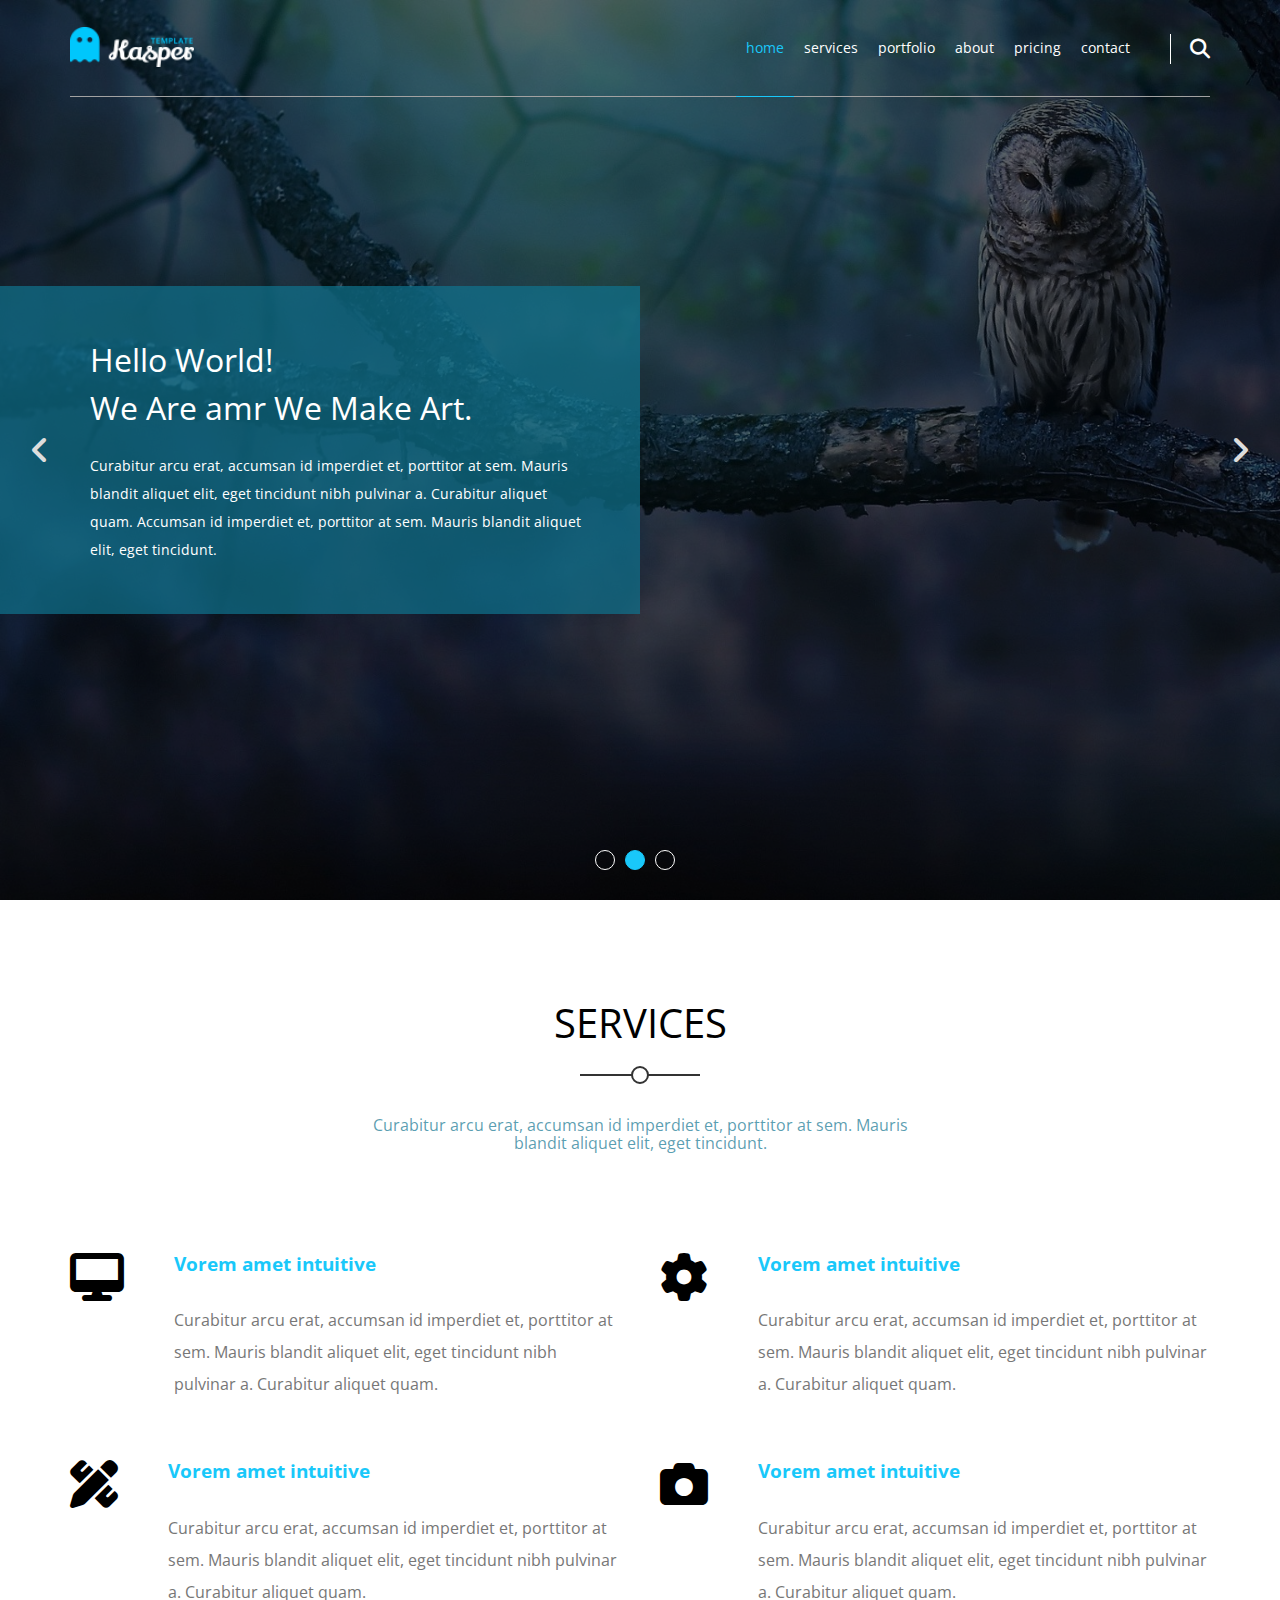
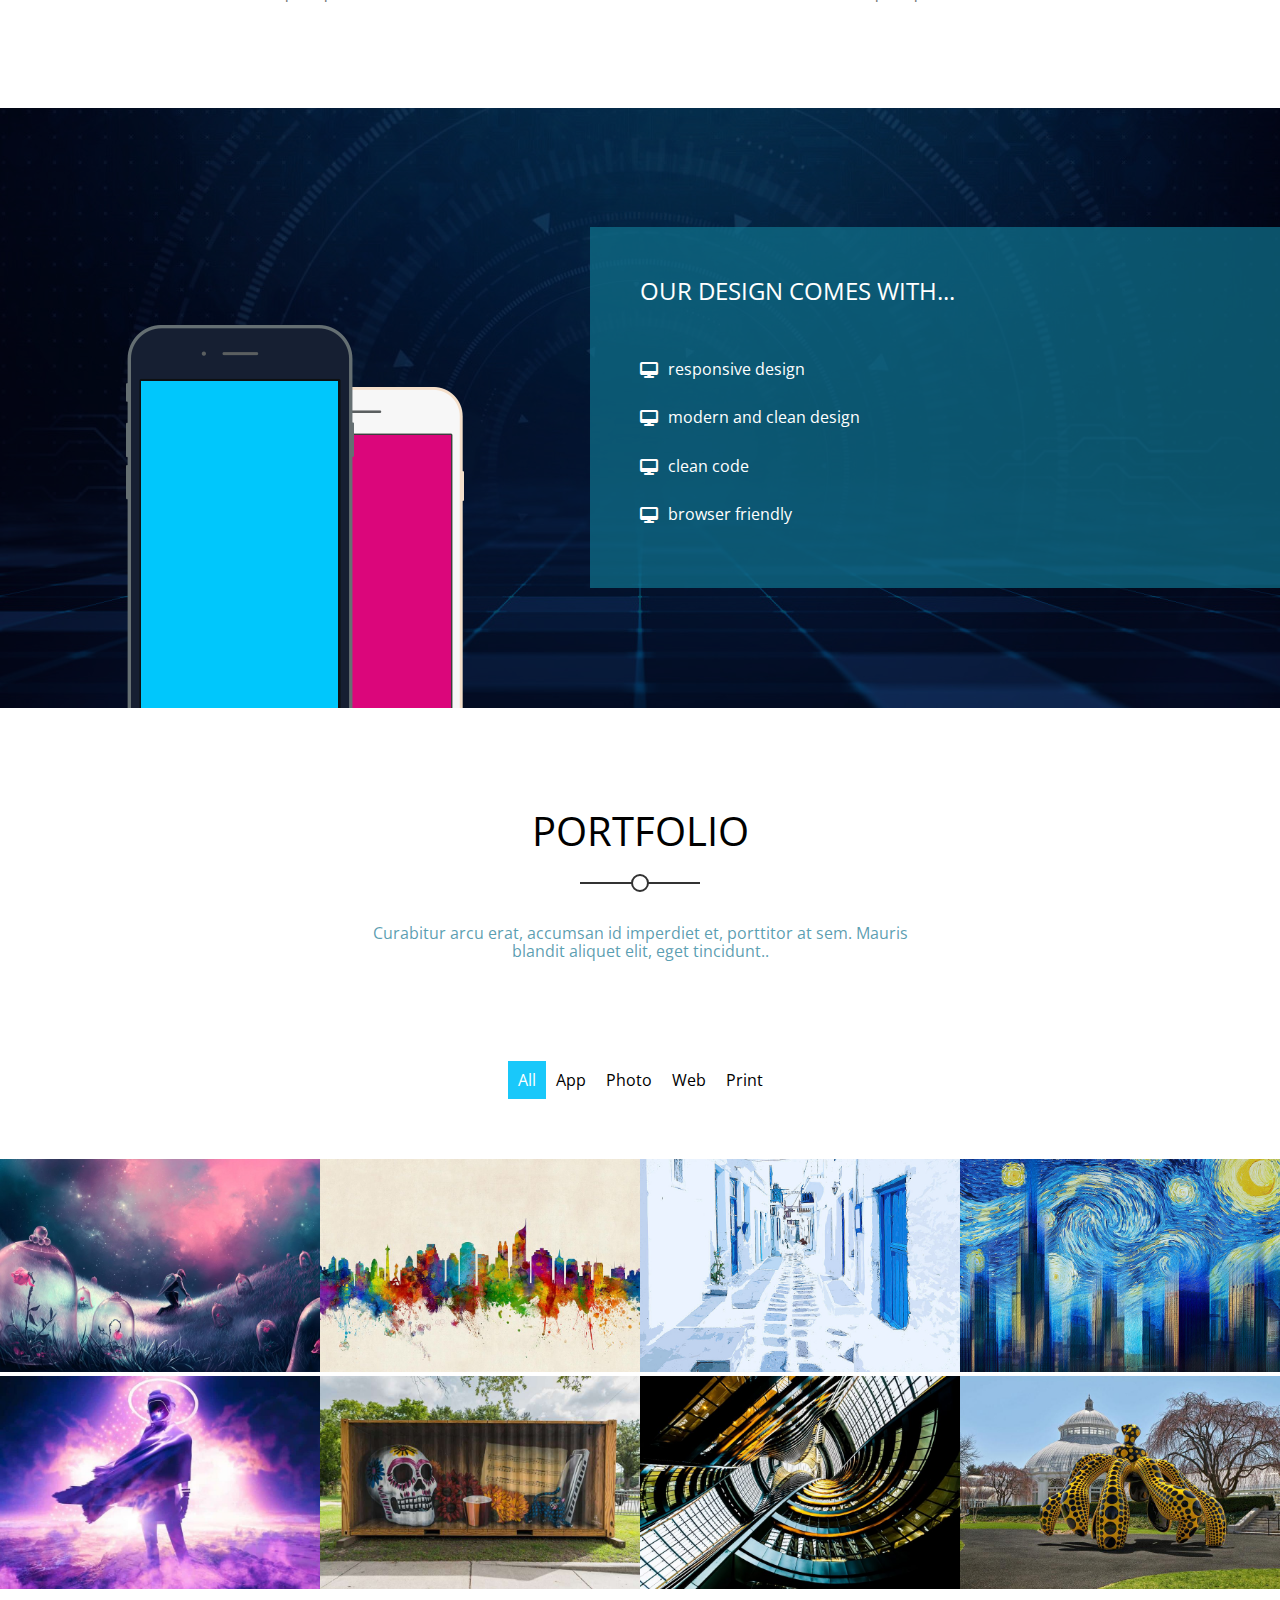
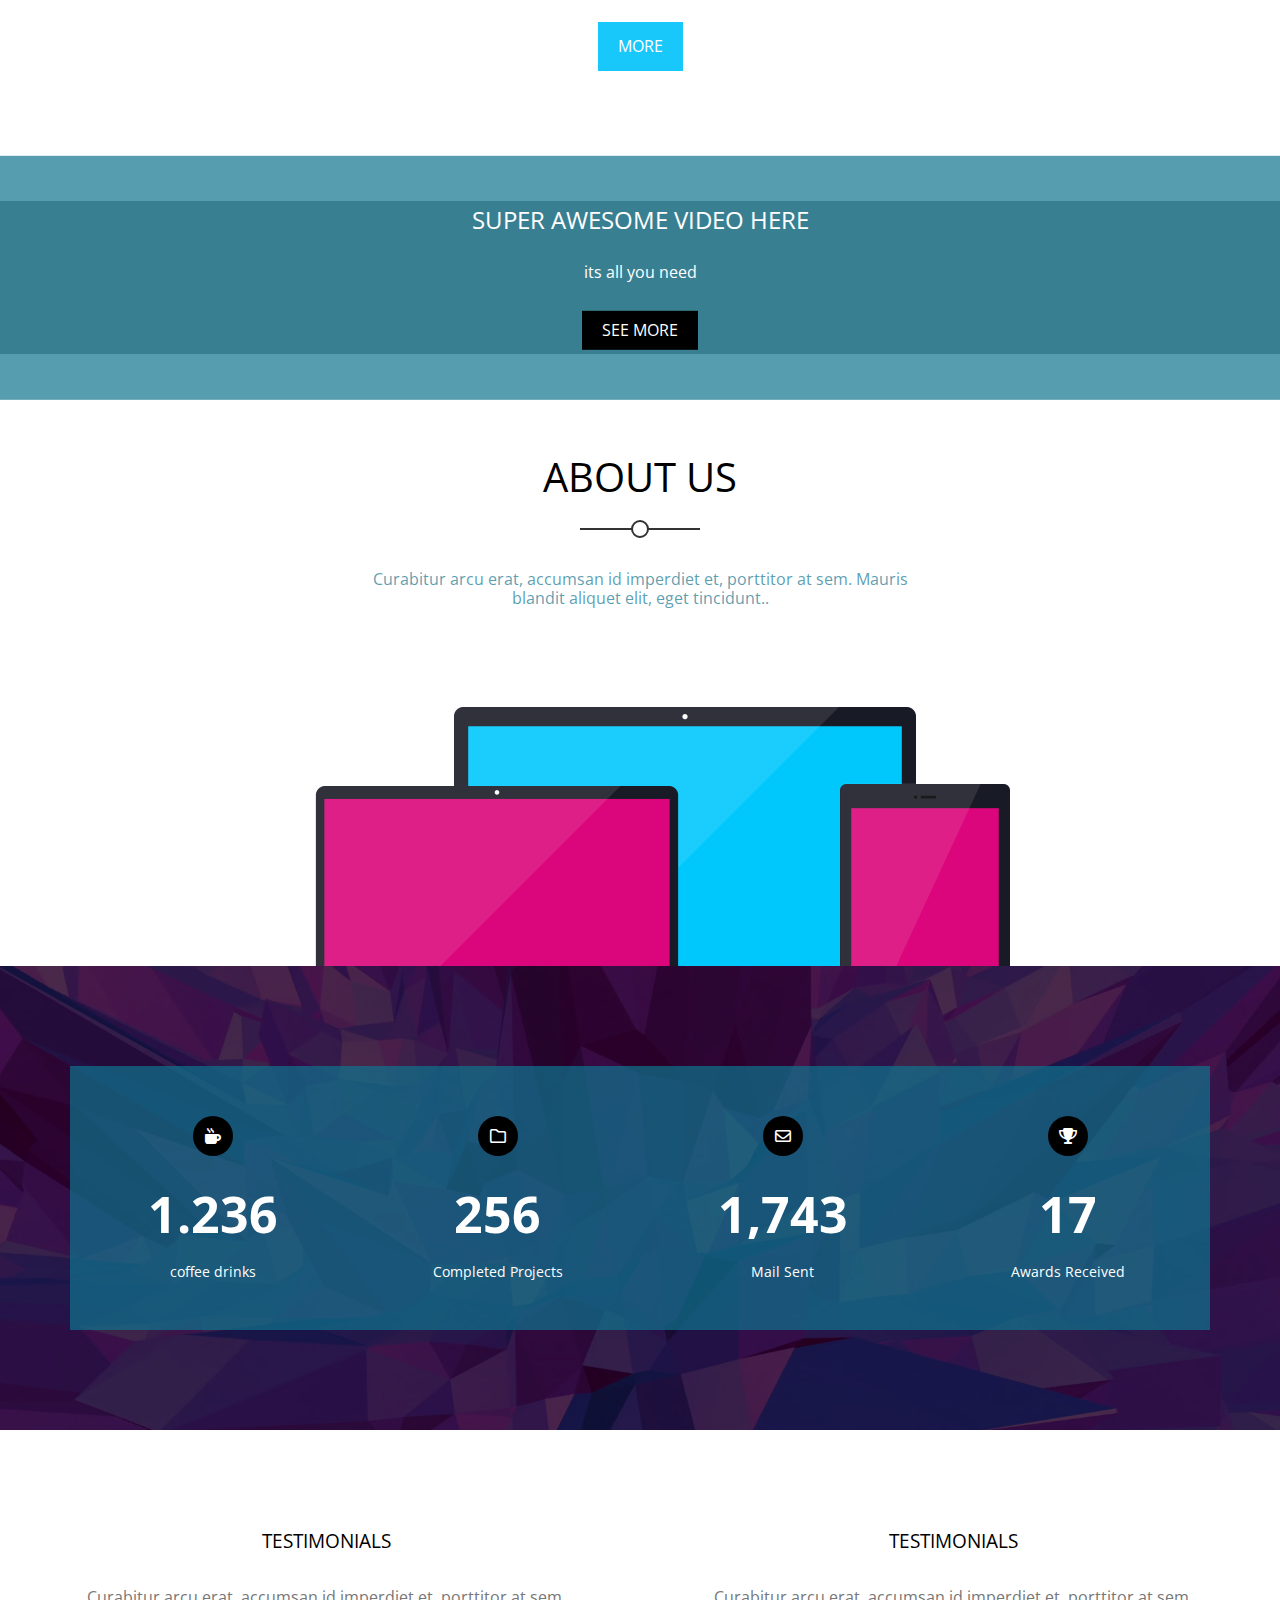
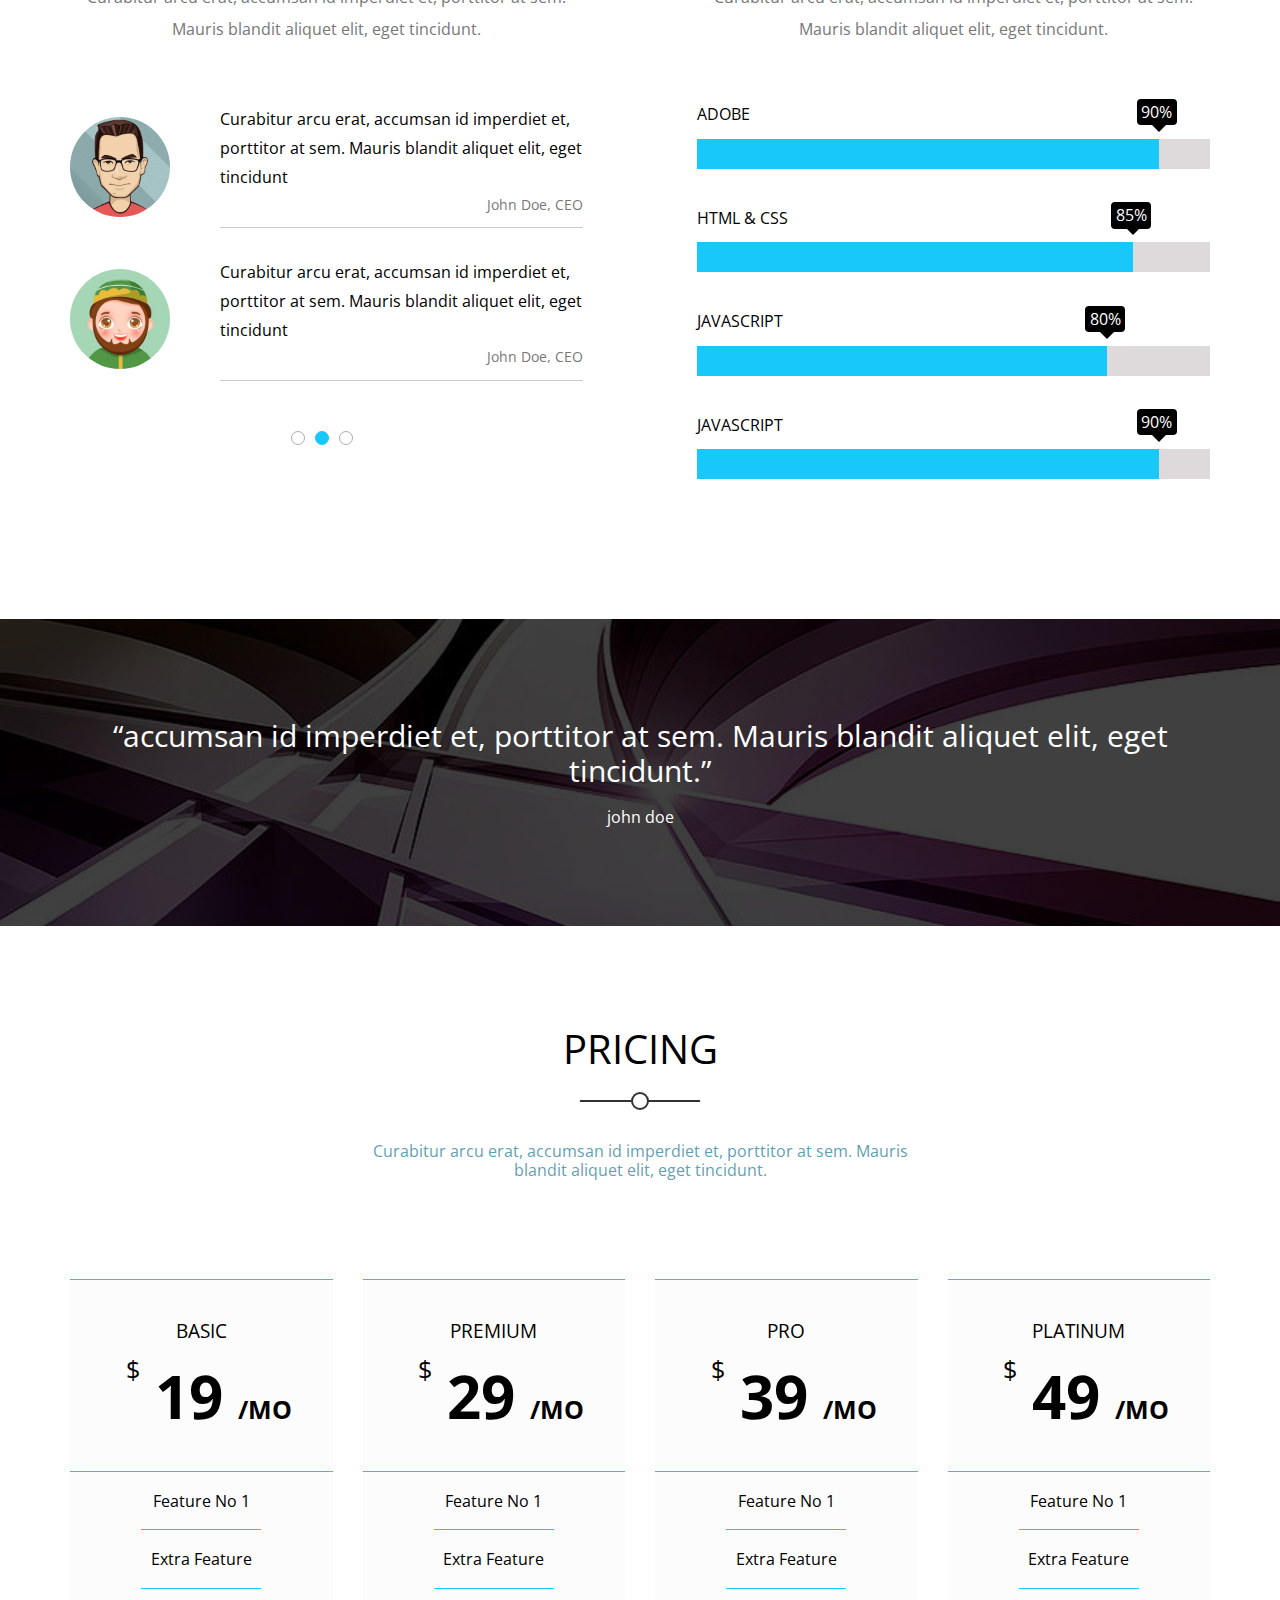
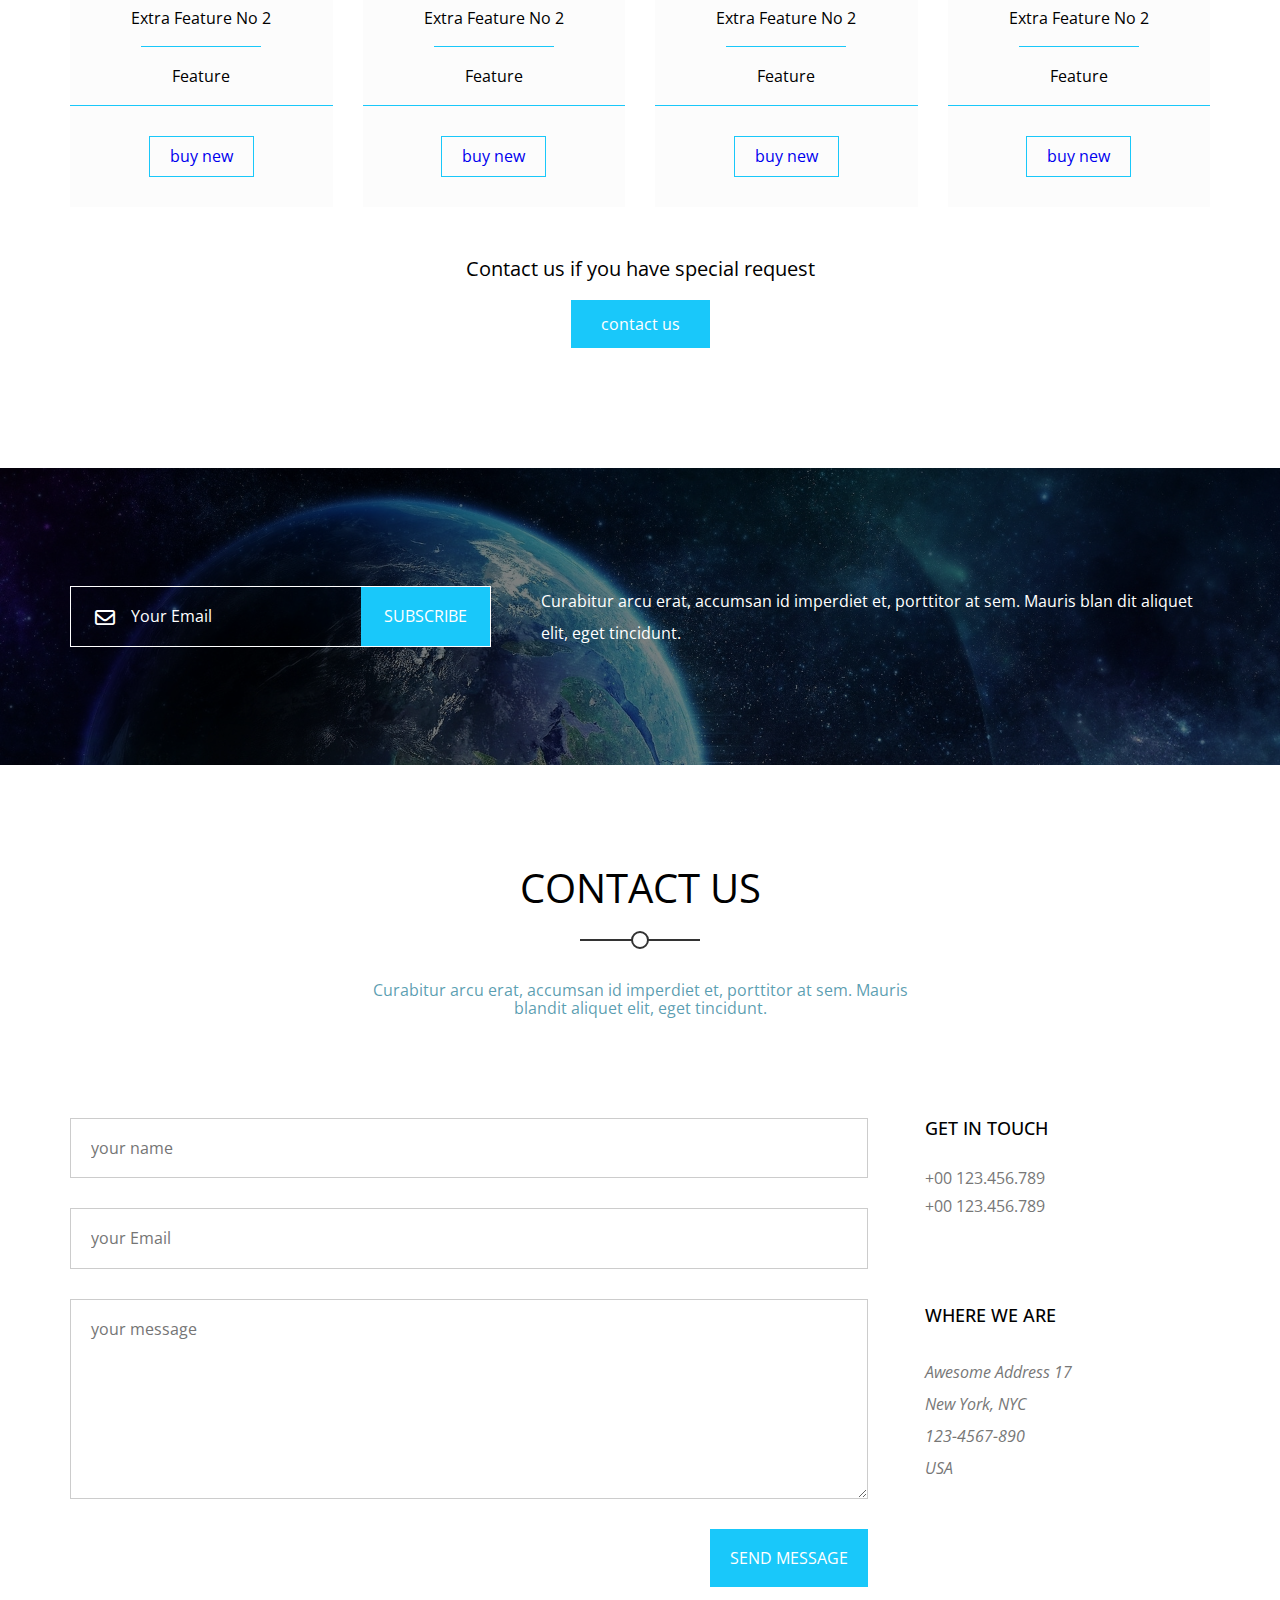
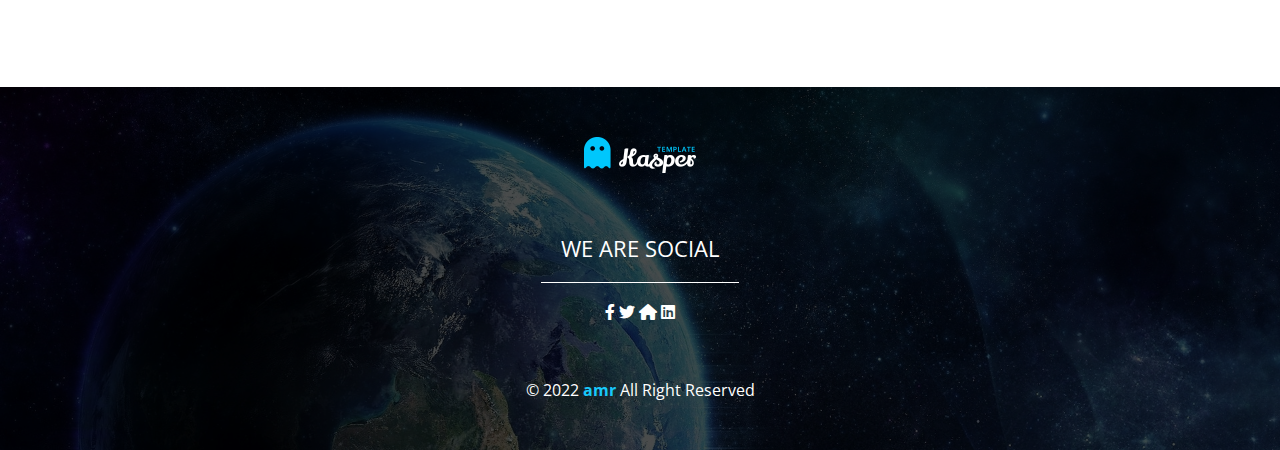
==== index.html @ 0c9f6b5a "amr" ====
<!DOCTYPE html>
<html lang="en">

<head>
    <meta charset="UTF-8">
    <meta http-equiv="X-UA-Compatible" content="IE=edge">
    <meta name="viewport" content="width=device-width, initial-scale=1.0">
    <!-- font awesome library -->
    <link rel="stylesheet" href="css/all.min.css">
    <!-- render all elements normally  -->
    <link rel="stylesheet" href="css/normalize.css">
    <!-- main template css file  -->
    <link rel="stylesheet" href="css/style.css">
    <!-- google fonts -->
    <link rel="preconnect" href="https://fonts.googleapis.com">
    <link rel="preconnect" href="https://fonts.gstatic.com" crossorigin>
    <link href="https://fonts.googleapis.com/css2?family=Open+Sans:ital,wght@0,400;0,700;1,300&display=swap"
        rel="stylesheet">
    <title>amr template two</title>
</head>


<!-- start header  -->
<header>
    <div class="container  ">
        <a href="#" class="logo">
            <img src="images/logo.png" alt="">
        </a>
        <nav>
            <i class="fas fa-bars toggle-menu"></i>
            <ul>
                <li><a href="#" class="active">home</a></li>
                <li><a href="#">services</a></li>
                <li><a href="#">portfolio</a></li>
                <li><a href="#">about</a></li>
                <li><a href="#">pricing</a></li>
                <li><a href="#">contact</a></li>
            </ul>
            <div class="form">
                <i class="fas fa-search"></i>
            </div>
        </nav>
    </div>
</header>
<!-- end header  -->
<!-- start landing -->
<div class="landing">
    <div class="overlay"></div>
    <div class="text">
        <div class="content">
            <h2>Hello World! <br>
                We Are amr We Make Art.</h2>
            <p>Curabitur arcu erat, accumsan id imperdiet et, porttitor at sem.
                Mauris blandit aliquet elit, eget tincidunt nibh pulvinar a. Curabitur aliquet quam. Accumsan id
                imperdiet et, porttitor at sem. Mauris blandit aliquet elit, eget tincidunt.
            </p>
        </div>
    </div>
    <i class="fas fa-angle-left change-background fa-2x"></i>
    <i class="fas fa-angle-right change-background fa-2x"></i>
    <ul class="bullets">
        <li></li>
        <li class="active"></li>
        <li></li>
    </ul>
</div>
<!-- end landing -->
<!-- start services -->
<div class="services">
    <div class="container">
        <div class="main-heading">
            <h2>services</h2>
            <p>Curabitur arcu erat, accumsan id imperdiet et,
                porttitor at sem. Mauris blandit aliquet elit, eget tincidunt.
            </p>
        </div>
        <div class="services-container">
            <div class="srv-box">
                <i class="fas fa-desktop fa-3x"></i>
                <div class="text">
                    <h3>Vorem amet intuitive</h3>
                    <p>Curabitur arcu erat, accumsan id imperdiet et, porttitor at sem.
                        Mauris blandit aliquet elit, eget tincidunt nibh pulvinar a. Curabitur aliquet quam.
                    </p>
                </div>
            </div>
            <div class="srv-box">
                <i class="fas fa-cog fa-3x"></i>
                <div class="text">
                    <h3>Vorem amet intuitive</h3>
                    <p>Curabitur arcu erat, accumsan id imperdiet et, porttitor at sem.
                        Mauris blandit aliquet elit, eget tincidunt nibh pulvinar a. Curabitur aliquet quam.
                    </p>
                </div>
            </div>
            <div class="srv-box">
                <i class="fas fa-pencil-ruler fa-3x"></i>
                <div class="text">
                    <h3>Vorem amet intuitive</h3>
                    <p>Curabitur arcu erat, accumsan id imperdiet et, porttitor at sem.
                        Mauris blandit aliquet elit, eget tincidunt nibh pulvinar a. Curabitur aliquet quam.
                    </p>
                </div>
            </div>
            <div class="srv-box">
                <i class="fas fa-camera fa-3x"></i>
                <div class="text">
                    <h3>Vorem amet intuitive</h3>
                    <p>Curabitur arcu erat, accumsan id imperdiet et, porttitor at sem.
                        Mauris blandit aliquet elit, eget tincidunt nibh pulvinar a. Curabitur aliquet quam.
                    </p>
                </div>
            </div>
        </div>
    </div>
</div>
<!-- end services -->
<!-- start design -->
<div class="deign">
    <div class="image">
        <img src="images/mobile.png" alt="mobile">
    </div>
    <div class="text">
        <h2> our design comes with...</h2>
        <ul>
            <li>responsive design</li>
            <li>modern and clean design</li>
            <li>clean code </li>
            <li>browser friendly</li>
        </ul>
    </div>
</div>
<!--end design -->
<!-- start portfolio -->
<div class="portfolio">
    <div class="container">
        <div class="main-heading">
            <h2>PORTFOLIO</h2>
            <p>Curabitur arcu erat, accumsan id imperdiet et, porttitor at sem. Mauris blandit aliquet elit, eget
                tincidunt..</p>
        </div>
        <ul class="shuffle">
            <li class="active">All</li>
            <li>App</li>
            <li>Photo </li>
            <li>Web</li>
            <li>Print</li>
        </ul>
    </div>
    <div class="imgs-container">
        <div class="box">
            <img src="images/shuffle-01.jpg" alt="">
            <div class="caption">
                <h4>awesome image</h4>
                <p>photography</p>
            </div>
        </div>
        <div class="box">
            <img src="images/shuffle-02.jpg" alt="">
            <div class="caption">
                <h4>awesome image</h4>
                <p>photography</p>
            </div>
        </div>
        <div class="box">
            <img src="images/shuffle-03.jpg" alt="">
            <div class="caption">
                <h4>awesome image</h4>
                <p>photography</p>
            </div>
        </div>
        <div class="box">
            <img src="images/shuffle-04.jpg" alt="">
            <div class="caption">
                <h4>awesome image</h4>
                <p>photography</p>
            </div>
        </div>
        <div class="box">
            <img src="images/shuffle-05.jpg" alt="">
            <div class="caption">
                <h4>awesome image</h4>
                <p>photography</p>
            </div>
        </div>
        <div class="box">
            <img src="images/shuffle-06.jpg" alt="">
            <div class="caption">
                <h4>awesome image</h4>
                <p>photography</p>
            </div>
        </div>
        <div class="box">
            <img src="images/shuffle-07.jpg" alt="">
            <div class="caption">
                <h4>awesome image</h4>
                <p>photography</p>
            </div>
        </div>
        <div class="box">
            <img src="images/shuffle-08.jpg" alt="">
            <div class="caption">
                <h4>awesome image</h4>
                <p>photography</p>
            </div>
        </div>
        <a href="#" class="more">more</a>
    </div>
</div>
<!-- end portfolio -->
<!-- start video  -->
<div class="video">
    <video src="images/Kasper - Template Two.mp4" autoplay loop muted></video>
    <div class="text">
        <h2>super awesome video here</h2>
        <p>its all you need</p>
        <button>see more</button>
    </div>
</div>
<!-- end video  -->
<!-- start about -->
<div class="about">
    <div class="container">
        <div class="main-heading">
            <h2>about us</h2>
            <p>Curabitur arcu erat, accumsan id imperdiet et, porttitor at sem. Mauris blandit aliquet elit, eget
                tincidunt..</p>
        </div>
        <img src="images/about.png" alt="">
    </div>
</div>
<!-- end about -->
<!-- start stats -->
<div class="stats">
    <div class="container">
        <div class="box">
            <i class="fas fa-mug-hot"></i>
            <div class="number">1.236</div>
            <p>coffee drinks</p>
        </div>
        <div class="box">
            <i class="far fa-folder"></i>
            <div class="number">256</div>
            <p>Completed Projects</p>
        </div>
        <div class="box">
            <i class="far fa-envelope"></i>
            <div class="number">1,743</div>
            <p>Mail Sent</p>
        </div>
        <div class="box">
            <i class="fas fa-trophy"></i>
            <div class="number">17</div>
            <p>Awards Received</p>
        </div>
    </div>
</div>
<!-- end stats -->
<!-- start skills -->
<div class="our-skills">
    <div class="container">
        <div class="testimonials">
            <h3>TESTIMONIALS</h3>
            <p>Curabitur arcu erat, accumsan id imperdiet et, porttitor at sem. Mauris blandit aliquet elit, eget
                tincidunt.</p>
            <div class="content">
                <img src="images/skills-01.jpg" alt="">
                <div class="text">
                    Curabitur arcu erat, accumsan id imperdiet et, porttitor at sem. Mauris blandit aliquet elit, eget
                    tincidunt
                    <p>John Doe, CEO</p>
                </div>
            </div>
            <div class="content">
                <img src="images/skills-02.jpg" alt="">
                <div class="text">
                    Curabitur arcu erat, accumsan id imperdiet et, porttitor at sem. Mauris blandit aliquet elit, eget
                    tincidunt
                    <p>John Doe, CEO</p>
                </div>
            </div>
            <div class="bullets">
                <li></li>
                <li class="active"></li>
                <li></li>
            </div>
        </div>
        <div class="skills">
            <h3>TESTIMONIALS</h3>
            <p>Curabitur arcu erat, accumsan id imperdiet et, porttitor at sem. Mauris blandit aliquet elit, eget
                tincidunt.</p>
            <div class="prog-holder">
                <h4>adobe</h4>
                <div class="prog">
                    <span style="width:90%" data-progress="90%"></span>
                </div>
            </div>
            <div class="prog-holder">
                <h4>HTML & CSS</h4>
                <div class="prog">
                    <span style="width:85%" data-progress="85%"></span>
                </div>
            </div>
            <div class="prog-holder">
                <h4>JAVASCRIPT</h4>
                <div class="prog">
                    <span style="width:80%" data-progress="80%"></span>
                </div>
            </div>
            <div class="prog-holder">
                <h4>JAVASCRIPT</h4>
                <div class="prog">
                    <span style="width:90%" data-progress="90%"></span>
                </div>
            </div>
        </div>
    </div>
</div>
<!-- end skills -->
<!-- start quote  -->
<div class="quote">
    <div class="container">
        <q>accumsan id imperdiet et, porttitor at sem. Mauris blandit aliquet elit, eget tincidunt.</q>
        <span>john doe</span>
    </div>
</div>
<!-- end quote  -->
<!-- start pricing  -->
<div class="pricing">
    <div class="container">
        <div class="main-heading">
            <h2>pricing</h2>
            <p>Curabitur arcu erat, accumsan id imperdiet et, porttitor at sem. Mauris blandit aliquet elit, eget
                tincidunt.</p>
        </div>
        <div class="plans">
            <div class="plan">
                <div class="head">
                    <h3>basic</h3>
                    <span>19</span>
                </div>
                <ul>
                    <li>Feature No 1</li>
                    <li>Extra Feature</li>
                    <li>Extra Feature No 2</li>
                    <li>Feature</li>
                </ul>
                <div class="foot">
                    <a href="#">buy new</a>
                </div>

            </div>
            <div class="plan">
                <div class="head">
                    <h3>PREMIUM</h3>
                    <span>29</span>
                </div>
                <ul>
                    <li>Feature No 1</li>
                    <li>Extra Feature</li>
                    <li>Extra Feature No 2</li>
                    <li>Feature</li>
                </ul>
                <div class="foot">
                    <a href="#">buy new</a>
                </div>

            </div>
            <div class="plan">
                <div class="head">
                    <h3>pro</h3>
                    <span>39</span>
                </div>
                <ul>
                    <li>Feature No 1</li>
                    <li>Extra Feature</li>
                    <li>Extra Feature No 2</li>
                    <li>Feature</li>
                </ul>
                <div class="foot">
                    <a href="#">buy new</a>
                </div>

            </div>
            <div class="plan">
                <div class="head">
                    <h3>PLATINUM</h3>
                    <span>49</span>
                </div>
                <ul>
                    <li>Feature No 1</li>
                    <li>Extra Feature</li>
                    <li>Extra Feature No 2</li>
                    <li>Feature</li>
                </ul>
                <div class="foot">
                    <a href="#">buy new</a>
                </div>

            </div>
        </div>
        <p class="contact-text">Contact us if you have special request</p>
        <a href="#" class="contact-link"> contact us </a>
    </div>
</div>
<!-- end pricing  -->
<!-- start subscribe -->
<div class="subscribe">
    <div class="container">
        <form action="">
            <i class="far fa-envelope fa-lg"></i>
            <input type="email" name="mail" placeholder="Your Email">
            <input type="submit" value="subscribe">

        </form>
        <p>Curabitur arcu erat, accumsan id imperdiet et, porttitor at sem. Mauris blan dit aliquet elit, eget
            tincidunt.</p>
    </div>
</div>
<!-- end subscribe -->
<!-- start contact us -->
<div class="contact">
    <div class="container">
        <div class="main-heading">
            <h2>CONTACT US</h2>
            <p>Curabitur arcu erat, accumsan id imperdiet et, porttitor at sem. Mauris blandit aliquet elit, eget
                tincidunt.</p>
        </div>
        <div class="content">
            <form action="">
                <input type="text" class="main-input" name="name" id="" placeholder="your name">
                <input type="email" class="main-input" name="email" id="" placeholder="your Email">
                <textarea name="message" class="main-input" placeholder="your message"></textarea>
                <input type="submit" value="send message">
            </form>
            <div class="info">
                <h4>GET IN TOUCH</h4>
                <span class="phone">+00 123.456.789</span>
                <span class="phone">+00 123.456.789</span>
                <h4>WHERE WE ARE</h4>
                <address>
                    Awesome Address 17 <br> New York, NYC <br> 123-4567-890 <br> USA <br>
                </address>
            </div>
        </div>
    </div>
    </div>
    <!-- end contact us -->
    <!-- start footer -->
<div class="footer">
    <div class="container">
        <img src="/images/logo.png" alt="">
        <p>WE ARE SOCIAL</p>
        <div class="social-i">
            <i class="fab fa-facebook-f"></i>
            <i class="fab fa-twitter"></i>
            <i class="fas fa-home"></i>
            <i class="fab fa-linkedin"></i>
        </div>
        <p class="copyright">&copy; 2022 <span>amr</span> All Right Reserved</p>
    </div>
</div>




      <!-- end footer -->
    </body>

</html>
---- css/style.css ----
/* start variables */
:root {
  --main-color: #19c8fa;
  --transparent-color: rgb(15 116 143 / 70%);
  --section-padding: 100px;
}
/* end variables */

/* start global rules  */
* {
  -webkit-box-sizing: border-box;
  -moz-box-sizing: border-box;
  box-sizing: border-box;
  padding: 0;
  margin: 0;
}
html {
  scroll-behavior: smooth;
}
body {
  font-family: "Open Sans", sans-serif;
}
ul {
  list-style: none;
}
.container {
  margin-left: auto;
  margin-right: auto;
  padding-left: 15px;
  padding-right: 15px;
  min-height: 97px;
}
/* small */
@media (min-width: 768px) {
  .container {
    width: 750px;
  }
}
/* medium */
@media (min-width: 992px) {
  .container {
    width: 970px;
  }
}
/* large  */
@media (min-width: 1200px) {
  .container {
    width: 1170px;
  }
}
/* end global rules  */
/* start Components */
.main-heading {
  text-align: center;
}
.main-heading h2 {
  font-weight: normal;
  font-size: 40px;
  position: relative;
  margin-bottom: 70px;
  text-transform: uppercase;
}
.main-heading h2::before {
  content: "";
  position: absolute;
  left: 50%;
  transform: translateX(-50%);
  height: 2px;
  background-color: #333;
  bottom: -30px;
  width: 120px;
}
.main-heading h2::after {
  content: "";
  position: absolute;
  left: 50%;
  transform: translateX(-50%);
  width: 14px;
  height: 14px;
  border-radius: 50%;
  border: 2px solid #333;
  bottom: -38px;
  background-color: white;
}
.main-heading p {
  width: 550px;
  margin: 0 auto 100px;
  max-width: 100%;
  color: var(--transparent-color);
}

/* start Components */
/* start header */
header {
  position: absolute;
  left: 0;
  width: 100%;
  z-index: 2;
}
header .container {
  display: flex;
  justify-content: space-between;
  align-items: center;
  position: relative;
}
header .container::after {
  content: "";
  position: absolute;
  height: 1px;
  background-color: #a2a2a2;
  bottom: 0;
  width: calc(100% - 30px);
  left: 15px;
}
header .logo img {
  height: 40px;
}
header nav {
  flex: 1;
  display: flex;
  align-items: center;
  justify-content: flex-end;
}
header nav .toggle-menu {
  color: white;
  font-size: 22px;
}
@media (min-width: 768px) {
  header nav .toggle-menu {
    display: none;
  }
}
header nav ul {
  display: flex;
}
@media (max-width: 767px) {
  header nav ul {
    display: none;
  }
  header nav .toggle-menu:hover + ul {
    display: flex;
    flex-direction: column;
    position: absolute;
    top: 100%;
    left: 0;
    background-color: rgb(0 0 0 / 50%);
    width: 100%;
  }
  header nav ul li a {
    padding: 15px !important;
  }
}
header nav ul li a {
  display: block;
  color: white;
  text-decoration: none;
  font-size: 14px;
  transition: 0.3s;
  padding: 40px 10px;
}
header nav ul li a.active,
header nav ul li a:hover {
  color: var(--main-color);
  border-bottom: 1px solid var(--main-color);
  z-index: 3;
  position: relative;
}
header nav .form {
  width: 40px;
  height: 30px;
  position: relative;
  margin-left: 30px;
  border-left: 1px solid white;
}
header nav .form i {
  color: white;
  position: absolute;
  font-size: 20px;
  top: 50%;
  transform: translateY(-50%);
  right: 0;
}

/* end header */
/* start landing */
.landing {
  min-height: 100vh;
  background-color: black;
  background-image: url(../images/landing.jpg);
  position: relative;
  background-size: cover;
}
.landing .overlay {
  position: absolute;
  width: 100%;
  height: 100%;
  left: 0;
  top: 0;
  background-color: rgb(0 0 0 / 60%);
}
.landing .text {
  position: absolute;
  left: 0;
  top: 50%;
  transform: translateY(-50%);
  width: 50%;
  padding: 50px;
  background-color: var(--transparent-color);
  color: white;
  display: flex;
  justify-content: flex-end;
}

.landing .text .content {
  max-width: 500px;
}
@media (max-width: 767px) {
  .landing .text {
    width: 100%;
  }
  .landing .text .content {
    max-width: 100%;
  }
}
.landing .text .content h2 {
  font-size: 32px;
  font-weight: normal;
  line-height: 1.5;
  margin-bottom: 20px;
}
.landing .text .content p {
  font-size: 14px;
  line-height: 2;
}
.landing .change-background {
  position: absolute;
  top: 50%;
  transform: translateY(-50%);
  color: #ddd;
}
@media (max-width: 767px) {
  .landing .change-background {
    display: none;
  }
}
.landing .fa-angle-left {
  left: 30px;
}
.landing .fa-angle-right {
  right: 30px;
}
.landing .bullets {
  position: absolute;
  left: 50%;
  transform: translateX(-50%);
  bottom: 30px;
  display: flex;
}
.landing .bullets li {
  width: 20px;
  height: 20px;
  border: 1px solid white;
  border-radius: 50%;
  margin-right: 10px;
}
.landing .bullets li.active {
  background-color: var(--main-color);
  border-color: var(--main-color);
}
/* end landing */
/* start services */
.services {
  padding-top: var(--section-padding);
  padding-bottom: var(--section-padding);
}
@media (min-width: 768px) {
  .services .services-container {
    display: grid;
    grid-template-columns: repeat(auto-fill, minmax(450px, 1fr));
    grid-column-gap: 40px;
    grid-row-gap: 60px;
  }
}
.services .srv-box {
  display: flex;
}
.services .srv-box i {
  margin-right: 50px;
}
@media (max-width: 767px) {
  .services .srv-box {
    display: flex;
    flex-direction: column;
    text-align: center;
    margin-bottom: 40px;
  }
  .services .srv-box i {
    margin: 0 0 30px;
  }
}
.services .srv-box h3 {
  margin-bottom: 30px;
  color: var(--main-color);
}
.services .srv-box p {
  line-height: 2;
  color: #777;
}

/* end services */
/* start design */
.deign {
  padding-top: var(--section-padding);
  padding-bottom: var(--section-padding);
  height: 600px;
  position: relative;
  background-image: url(../images/design-features.jpg);
  background-size: cover;
  display: flex;
  align-items: center;
  overflow: hidden;
}
.deign::before {
  content: "";
  position: absolute;
  width: 100%;
  height: 100%;
  left: 0;
  top: 0;
  background-color: rgb(0 0 0 / 60%);
}
.deign .image,
.deign .text {
  position: relative;
  z-index: 2;
  flex: 1;
}
.deign .image {
  text-align: center;
}
@media (max-width: 767px) {
  .deign .image {
    display: none;
  }
}
.deign .image img {
  position: relative;
  bottom: -150px;
}
.deign .text {
  color: white;
  padding: 50px;
  background-color: var(--transparent-color);
}
.deign .text h2 {
  font-weight: normal;
  text-transform: uppercase;
  margin-bottom: 40px;
}
.deign .text ul li {
  padding: 15px 0;
}

.deign .text ul li::before {
  content: "\f108";
  font-family: "font awesome 5 free";
  font-weight: 900;
  margin-right: 10px;
  position: relative;
  top: 1px;
}
/* end design */
/* start portfolio */
.portfolio {
  padding-top: var(--section-padding);
  padding-bottom: var(--section-padding);
}
.portfolio .shuffle {
  display: flex;
  justify-content: center;
}
.portfolio .shuffle li {
  padding: 10px;
}
.portfolio .shuffle li.active {
  background-color: var(--main-color);
  color: white;
}
.portfolio .imgs-container {
  display: flex;
  flex-wrap: wrap;
  margin-top: 60px;
}
.portfolio .imgs-container .box {
  position: relative;
  overflow: hidden;
}
.portfolio .imgs-container .box:hover .caption {
  bottom: 0;
}
.portfolio .imgs-container .box:hover img {
  transform: rotate(3deg) scale(1.1);
}

@media (min-width: 768px) {
  .portfolio .imgs-container .box {
    flex-basis: 50%;
  }
}
@media (min-width: 1199px) {
  .portfolio .imgs-container .box {
    flex-basis: 25%;
  }
}
.portfolio .imgs-container .box img {
  max-width: 100%;
  transition: 0.3s;
}
.portfolio .imgs-container .box .caption {
  position: absolute;
  left: 0;
  padding: 20px;
  background-color: white;
  width: 100%;
  transition: 0.3s;
  bottom: -100%;
}
.portfolio .imgs-container .box .caption h4 {
  font-weight: normal;
  margin-bottom: 10px;
}
.portfolio .imgs-container .box .caption p {
  color: var(--main-color);
}
.portfolio .more {
  background-color: var(--main-color);
  color: white;
  padding: 15px 20px;
  display: block;
  width: fit-content;
  margin: 30px auto;
  text-decoration: none;
  text-transform: uppercase;
}
/* end portfolio */
/* start video */
.video {
  position: relative;
}
.video::before {
  content: "";
  position: absolute;
  width: 100%;
  height: 100%;
  left: 0;
  top: 0;
  background-color: rgb(0 0 0 / 40%);
}
.video video {
  width: 100%;
}
.video .text {
  width: 100%;
  position: absolute;
  top: 50%;
  transform: translateY(-50%);
  padding: 50px;
  background-color: var(--transparent-color);
  color: white;
  text-align: center;
}
.video .text p {
  margin-bottom: 30px;
}
.video .text h2 {
  margin: 0 0 30px;
  text-transform: uppercase;
  font-weight: normal;
}
.video .text button {
  background-color: black;
  color: white;
  padding: 10px 20px;
  border: none;
  text-transform: uppercase;
}
/* end video */
/* start about */
.about {
  padding-top: var(--section-padding);
  overflow: hidden;
  text-align: center;
}
.about img {
  position: relative;
  bottom: -120px;
  margin-top: -120px;
  max-width: 100%;
}
@media (max-width: 767px) {
  .about img {
    position: relative;
    bottom: -60px;
    margin-top: -60px;
  }
}
/* end about */
/* start stats */
.stats {
  padding-top: var(--section-padding);
  padding-bottom: var(--section-padding);
  text-align: center;
  background-image: url(../images/stats.png);
  background-size: cover;
  position: relative;
}
.stats::before {
  content: "";
  position: absolute;
  width: 100%;
  height: 100%;
  left: 0;
  top: 0;
  background-color: rgb(0 0 0 / 70%);
}
.stats .container {
  position: relative;
  display: flex;
  flex-wrap: wrap;
}
.stats .container .box {
  color: white;
  padding: 50px;
  background-color: var(--transparent-color);
}
@media (max-width: 767px) {
  .stats .container .box {
    flex-basis: 100%;
  }
}
@media (min-width: 768px) {
  .stats .container .box {
    flex-basis: 50%;
  }
}
@media (min-width: 992px) {
  .stats .container .box {
    flex-basis: 25%;
  }
}
.stats .container .box i {
  width: 40px;
  height: 40px;
  display: flex;
  background-color: black;
  justify-content: center;
  align-items: center;
  border-radius: 50%;
  margin: 0 auto 30px;
}
.stats .container .box .number {
  font-size: 50px;
  font-weight: bold;
  margin: 0 0 20px;
}
.stats .container .box p {
  font-size: 14px;
}

/* end stats */
/* start skills */
.our-skills {
  padding-top: var(--section-padding);
  padding-bottom: var(--section-padding);
}
.our-skills .container {
  display: flex;
  flex-wrap: wrap;
  justify-content: space-between;
}
@media (min-width: 992px) {
  .our-skills .container > div {
    flex-basis: 45%;
  }
}
.our-skills .container > div > h3 {
  margin: 0 0 30px;
  font-weight: normal;
  text-align: center;
  text-transform: uppercase;
}
.our-skills .container > div > p {
  color: #777;
  line-height: 2;
  text-align: center;
  margin-bottom: 60px;
}
.our-skills .testimonials .content {
  display: flex;
  margin-bottom: 30px;
  align-items: center;
}
.our-skills .testimonials .content img {
  width: 100px;
  border-radius: 50%;
  margin-right: 50px;
}
@media (max-width: 767px) {
  .our-skills .testimonials .content {
    flex-direction: column;
    text-align: center;
  }
  .our-skills .testimonials .content img {
    margin: 0 auto 20px;
  }
}
.our-skills .testimonials .text {
  border-bottom: 1px solid #ccc;
  line-height: 1.8;
}
.our-skills .testimonials .text p {
  color: #777;
  text-align: right;
  font-size: 14px;
  margin-bottom: 10px;
}
.our-skills .testimonials .bullets {
  display: flex;
  justify-content: center;
  margin-top: 50px;
  margin-bottom: 50px;
}
.our-skills .testimonials .bullets li {
  width: 14px;
  height: 14px;
  border: 1px solid #aaa;
  border-radius: 50%;
  margin-right: 10px;
  list-style: none;
}
.our-skills .testimonials .bullets li.active {
  background-color: var(--main-color);
  border-color: var(--main-color);
}
.our-skills .skills .prog-holder {
  margin-bottom: 40px;
}
.our-skills .skills .prog-holder h4 {
  margin-bottom: 15px;
  font-weight: normal;
  text-transform: uppercase;
}
.our-skills .skills .prog-holder .prog {
  background-color: #dedadc;
  height: 30px;
}
.our-skills .skills .prog-holder .prog span {
  display: block;
  background-color: var(--main-color);
  height: 100%;
  position: relative;
}
.our-skills .skills .prog-holder .prog span::before {
  content: attr(data-progress);
  position: absolute;
  background-color: black;
  color: white;
  top: -40px;
  right: -18px;
  padding: 4px 0;
  width: 40px;
  text-align: center;
  border-radius: 4px;
}
.our-skills .skills .prog-holder .prog span::after {
  content: "";
  position: absolute;
  border-style: solid;
  border-width: 8px;
  border-color: black transparent transparent transparent;
  right: -8px;
  top: -15px;
}
/* end skills */
/* start quote */
.quote {
  padding-top: var(--section-padding);
  padding-bottom: var(--section-padding);
  background-image: url(../images/quote.jpg);
  background-size: cover;
  position: relative;
  text-align: center;
  color: white;
}
.quote::before {
  content: "";
  position: absolute;
  width: 100%;
  height: 100%;
  left: 0;
  top: 0;
  background-color: rgb(0 0 0 / 75%);
}
.quote .container {
  position: relative;
}
.quote q {
  font-size: 30px;
  margin-bottom: 20px;
  display: block;
}
/* end quote */
/* start pricing */
.pricing {
  padding-top: var(--section-padding);
  padding-bottom: var(--section-padding);
}
.pricing .plans {
  display: grid;
  grid-template-columns: repeat(auto-fill, minmax(250px, 1fr));
  gap: 30px;
}
.pricing .plans .plan {
  background-color: #fcfcfc;
  text-align: center;
}
.pricing .plans .plan .head {
  padding: 40px 20px;
  border-top: 1px solid var(--main-color);
  border-bottom: 1px solid var(--main-color);
}
.pricing .plans .plan .head h3 {
  font-weight: normal;
  margin-bottom: 20px;
  text-transform: uppercase;
}
.pricing .plans .plan .head span {
  font-size: 60px;
  font-weight: bold;
}
.pricing .plans .plan .head span::before {
  content: "$";
  font-size: 25px;
  font-weight: normal;
  position: relative;
  top: -40px;
  margin-right: 15px;
}
.pricing .plans .plan .head span::after {
  content: "/MO";
  font-size: 25px;
  position: relative;
  right: -15px;
}
.pricing .plans .plan ul {
  border-bottom: 1px solid var(--main-color);
}

.pricing .plans .plan ul li {
  padding: 20px;
  position: relative;
}
.pricing .plans .plan ul li:not(:last-child)::after {
  content: "";
  width: 120px;
  height: 1px;
  background-color: var(--main-color);
  position: absolute;
  left: 50%;
  transform: translateX(-50%);
  bottom: 0;
}
.pricing .plans .plan .foot a {
  display: block;
  padding: 10px 20px;
  text-decoration: none;
  border: 1px solid var(--main-color);
  width: fit-content;
  margin: 30px auto;
}
.pricing .contact-text {
  text-align: center;
  margin: 50px auto 20px;
  font-size: 20px;
}
.pricing .contact-link {
  display: block;
  width: fit-content;
  margin: 20px auto;
  background-color: var(--main-color);
  color: white;
  padding: 15px 30px;
  text-decoration: none;
}
/* end pricing */
/* start subscribe */
.subscribe {
  padding-top: var(--section-padding);
  padding-bottom: var(--section-padding);
  background-image: url(../images/subscribe.jpg);
  background-size: cover;
  position: relative;
  color: white;
}
.subscribe::before {
  content: "";
  width: 100%;
  height: 100%;
  background-color: rgb(0 0 0 / 50%);
  position: absolute;
  top: 0;
  left: 0;
}
.subscribe .container {
  position: relative;
  display: flex;
  align-items: center;
}
@media (max-width: 991px) {
  .subscribe .container {
    flex-direction: column;
  }
}
.subscribe form {
  display: flex;
  position: relative;
  width: 500px;
  max-width: 100%;
}
.subscribe form i {
  position: absolute;
  top: 50%;
  transform: translateY(-50%);
  left: 25px;
}
.subscribe form input[type="email"] {
  border: 1px solid white;
  border-right: none;
  background: none;
  padding: 20px 20px 20px 60px;
  caret-color: var(--main-color);
  width: calc(100% - 130px);
}
.subscribe form input[type="submit"] {
  width: 130px;
  background-color: var(--main-color);
  color: white;
  padding: 10px 20px;
  border: 1px solid white;
  border-left: none;
  text-transform: uppercase;
}
.subscribe form input[type="email"]:focus,
.subscribe form input[type="submit"]:focus {
  outline: none;
}
.subscribe form ::placeholder {
  color: white;
}
.subscribe p {
  line-height: 2;
  margin-left: 50px;
}

@media (max-width: 991px) {
  .subscribe p {
    margin: 30px 0 0;
  }
}
/* end subscribe */
/* start contact us  */
.contact {
  padding-top: var(--section-padding);
  padding-bottom: var(--section-padding);
}
.contact .content {
  display: flex;
  justify-content: space-between;
}
@media(max-width:767px){
  .contact .content{
    flex-direction: column;
  }
}
.contact .content form {
  flex-basis: 70%;
}
.contact .content form .main-input {
  padding: 20px;
  display: block;
  border: 1px solid #ccc;
  margin-bottom: 30px;
  width: 100%;
}
.contact .content form .main-input:focus {
  outline: none;
}
.contact .content form textarea.main-input {
  height: 200px;
}
.contact .content form input[type="submit"] {
  background-color: var(--main-color);
  color: white;
  padding: 20px;
  border: none;
  display: flex;
  margin-left: auto;
  text-transform: uppercase;
  cursor: pointer;
}
.contact .content .info {
  flex-basis: 25%;
}
@media(max-width:767px){
  .contact .content .info{
    order: -1;
    text-align: center;    
  }
}
.contact .content .info h4 {
  text-transform: uppercase;
  margin-bottom: 30px;
  font-weight: 500;
  font-size: 18px;
}
.contact .content .info .phone {
  display: block;
  color: #777;
  margin-bottom: 10px;
}
.contact .content .info h4:nth-of-type(2) {
  margin-top: 90px;
}
@media(max-width:767px){
  .contact .content .info h4:nth-of-type(2) {
    margin-top: 30px; 
  }
}
.contact .content .info address {
  color: #777;
  line-height: 2;
}
@media(max-width:767px){
  .contact .content .info address {
  margin-bottom: 40px;
  }
}
/* end contact us  */
/* start footer */
.footer{
  padding-top: calc(var(--section-padding) / 2);
  padding-bottom: calc(var(--section-padding) / 2);
  background-image: url(../images/subscribe.jpg);
  background-size: cover;
  position: relative;
  color: white;
  text-align: center;
}
.footer::before{
  content: "";
  position: absolute;
  width: 100%;
  height: 100%;
  left: 0;
  top: 0;
  background-color: rgb(0 0 0 / 70%);
}
.footer .container {
  position: relative;
}
.footer img{
  margin-bottom: 20px;
}
.footer p:not(.copyright){
text-transform: uppercase;
padding: 20px;
border-bottom: 1px solid white;
font-size: 22px;
width: fit-content;
margin: 20px auto;
}
.footer .social-icon i{
padding: 10px 15px;
}
.footer .copyright{
margin-top: 60px;
}
.footer .copyright span{
  font-weight: bold;
  color: var(--main-color);
}
/* end footer  */
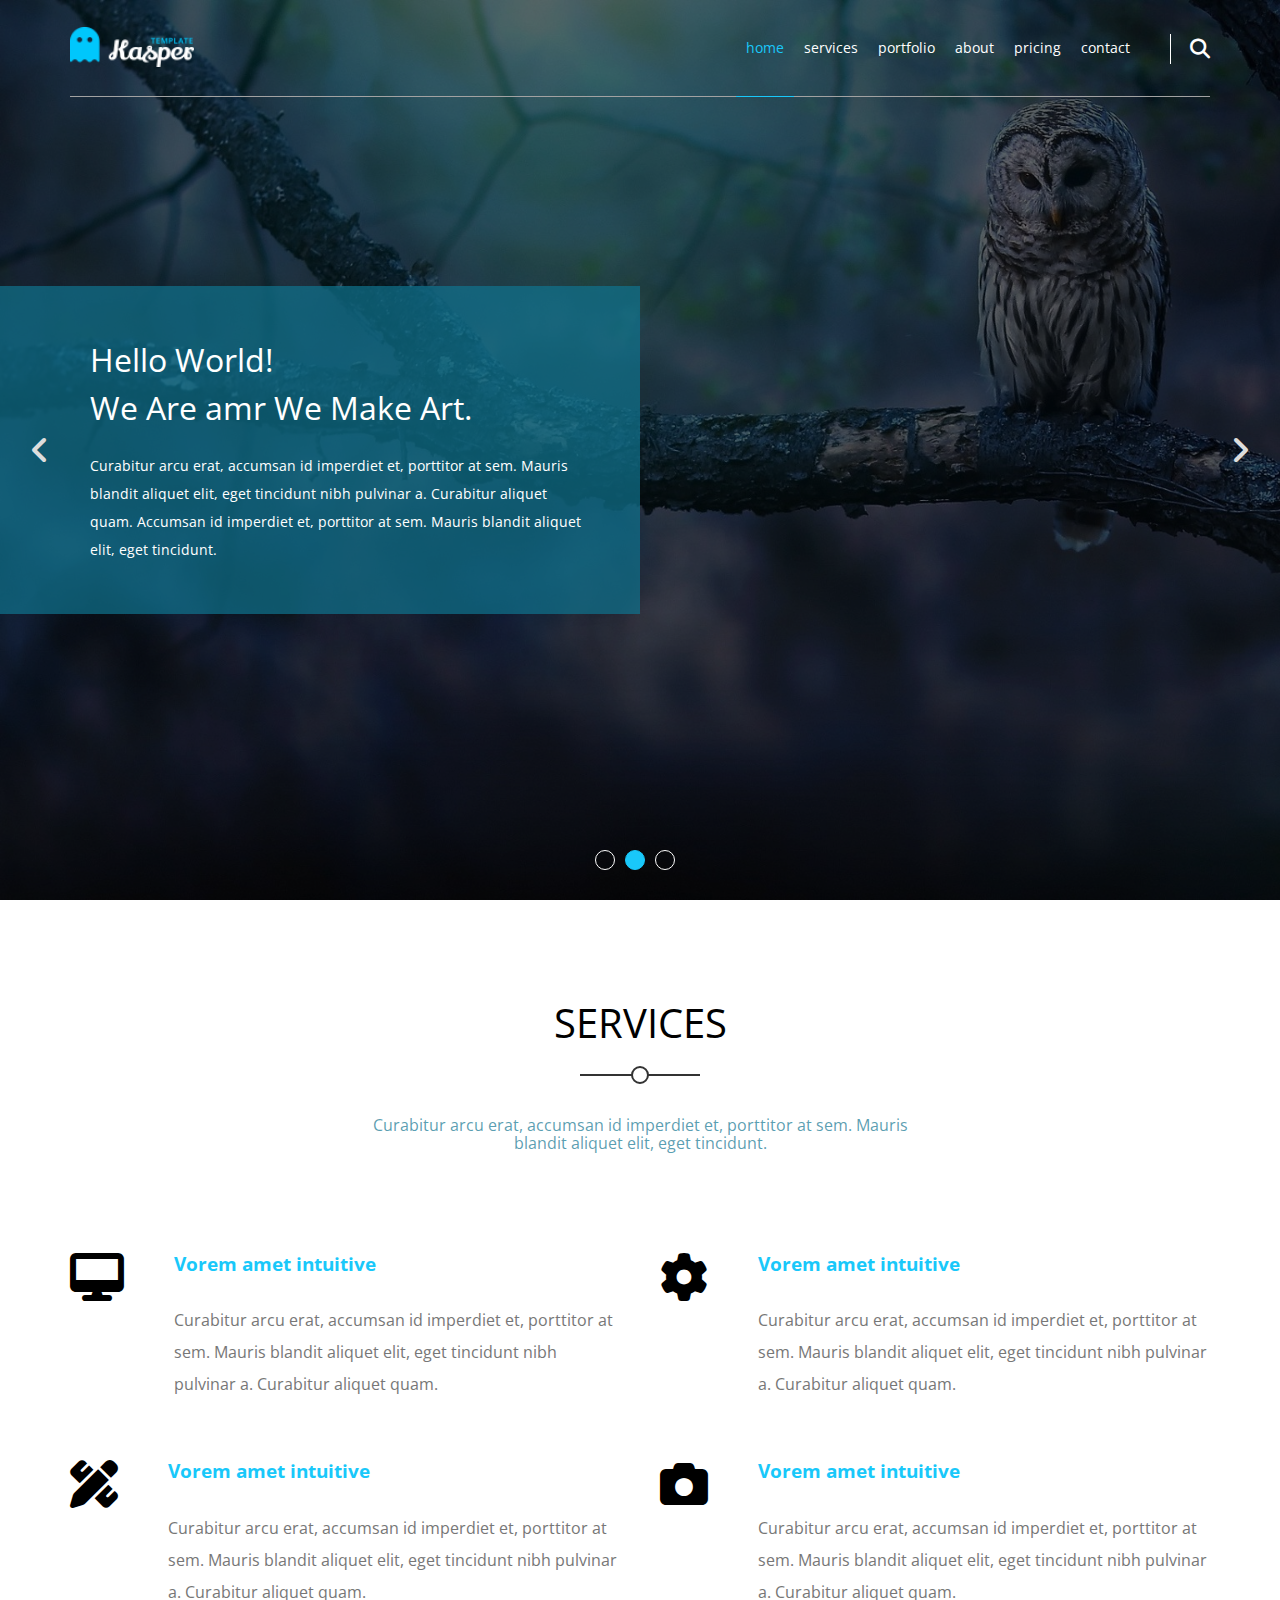
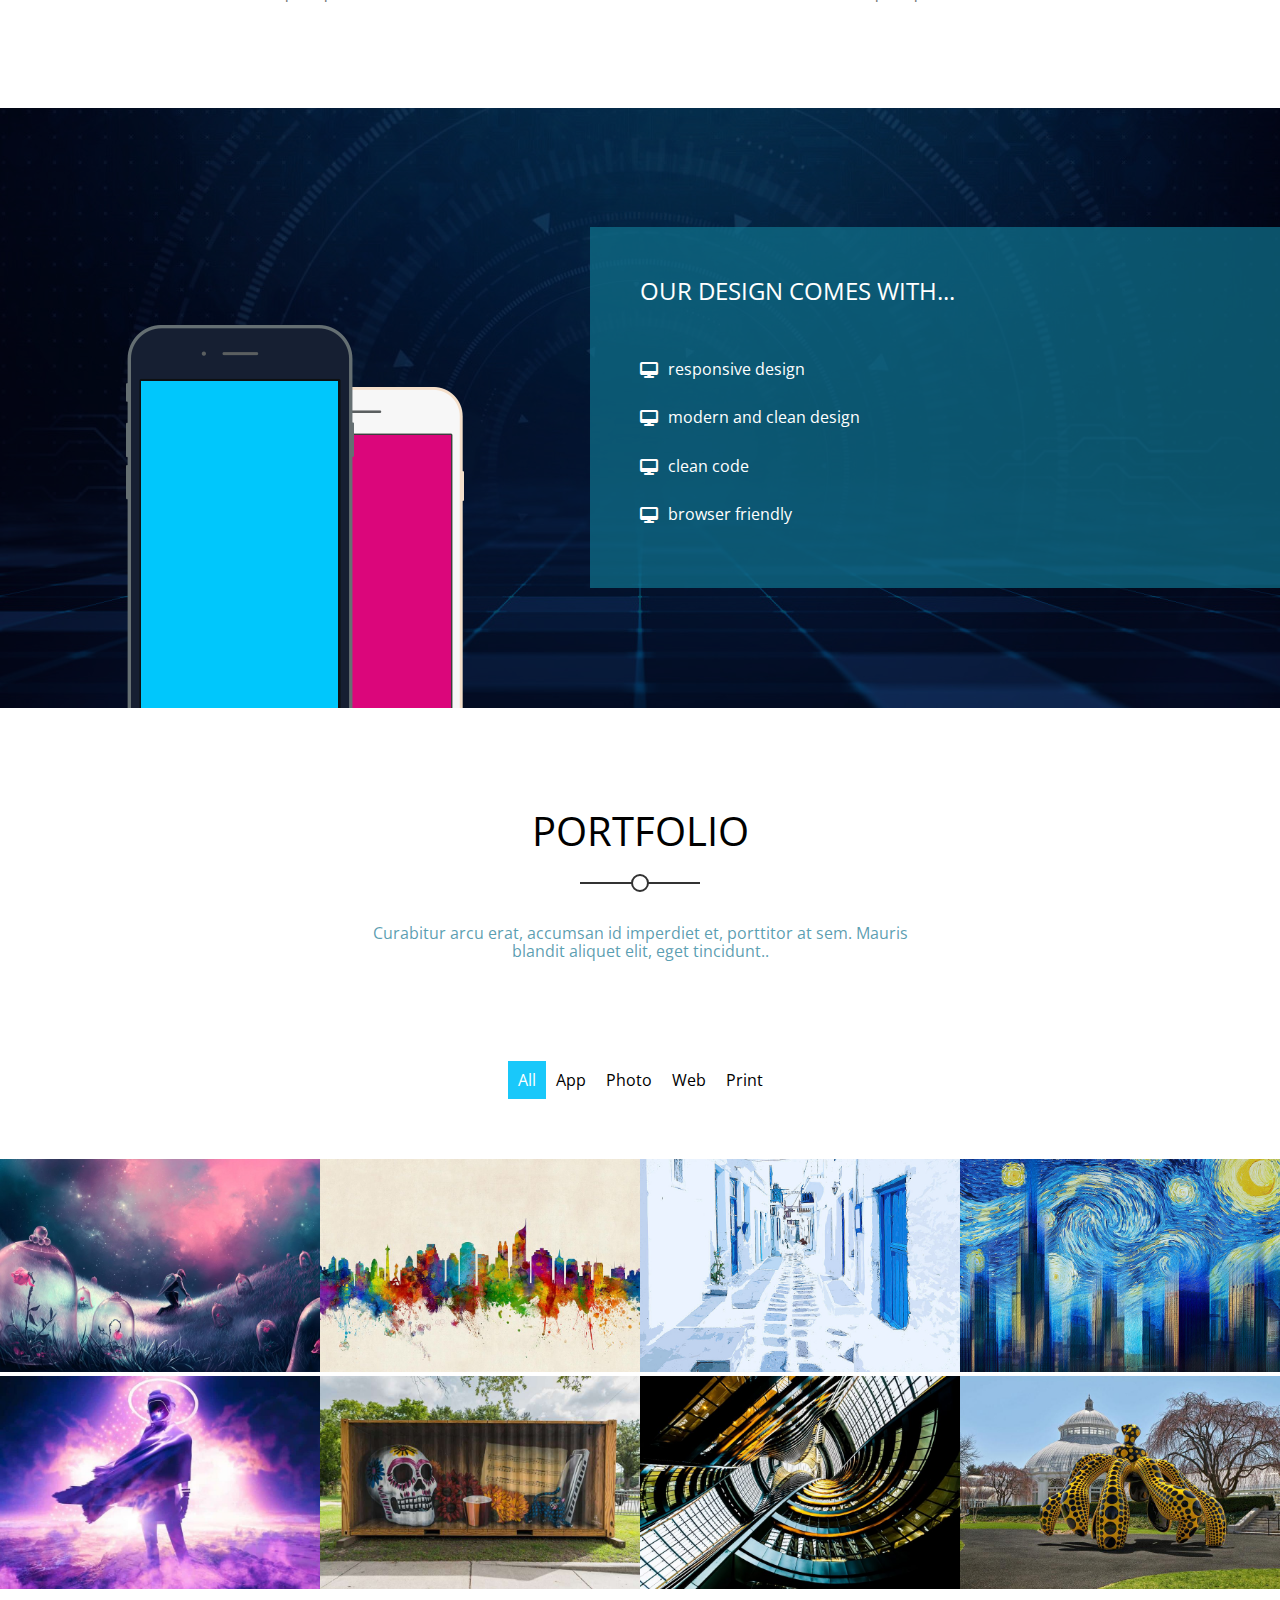
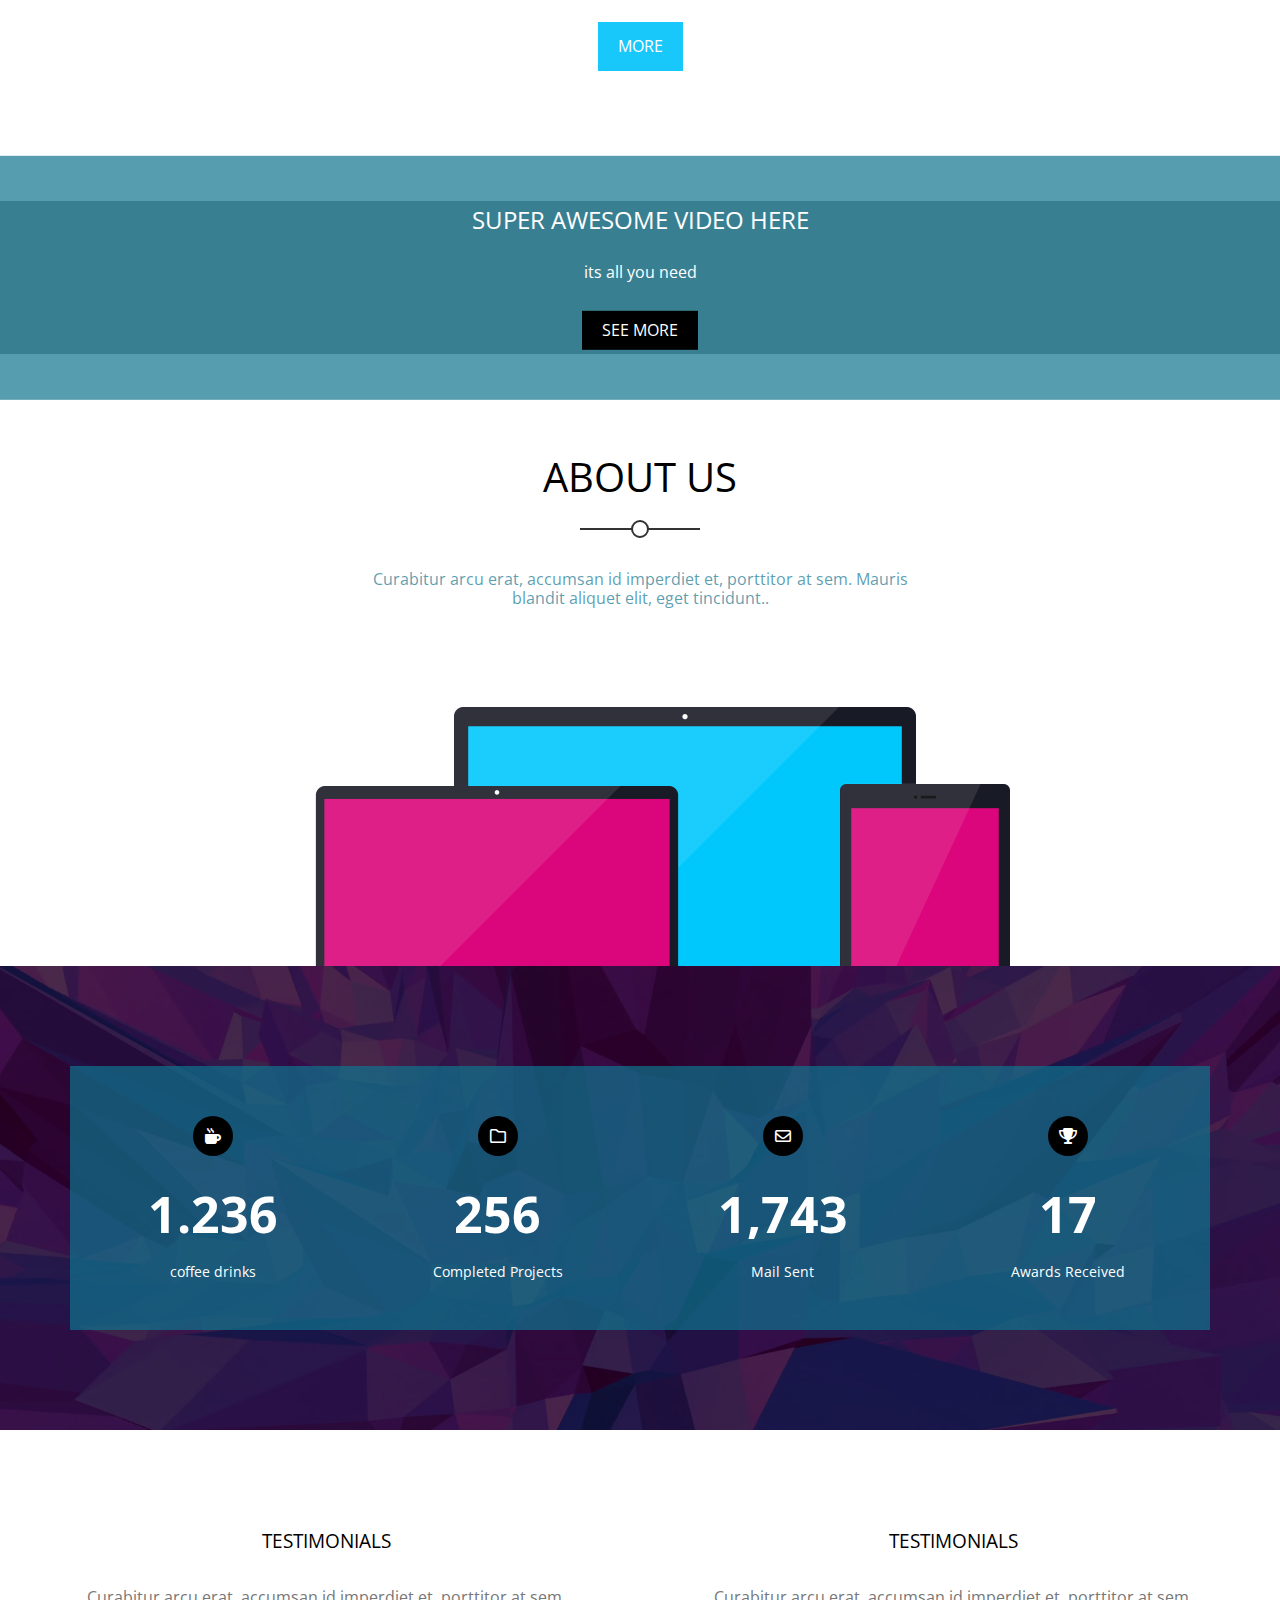
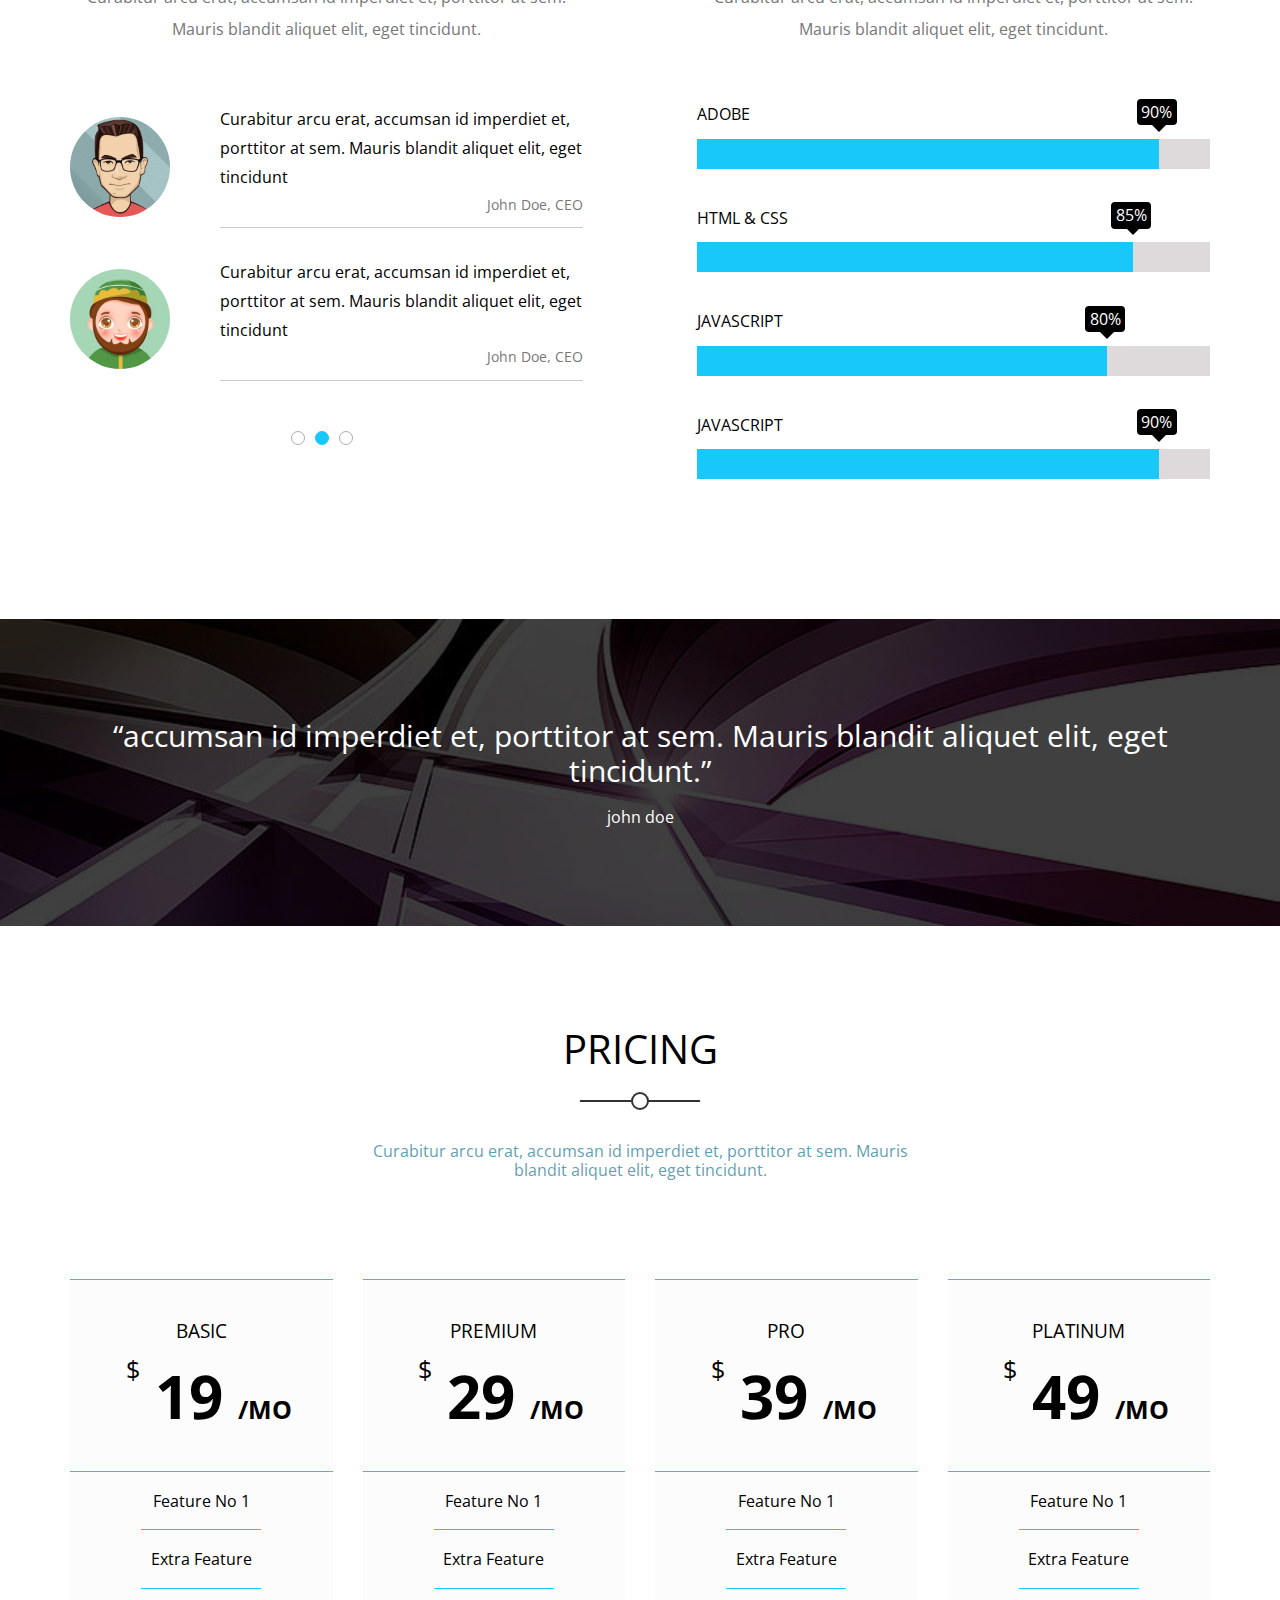
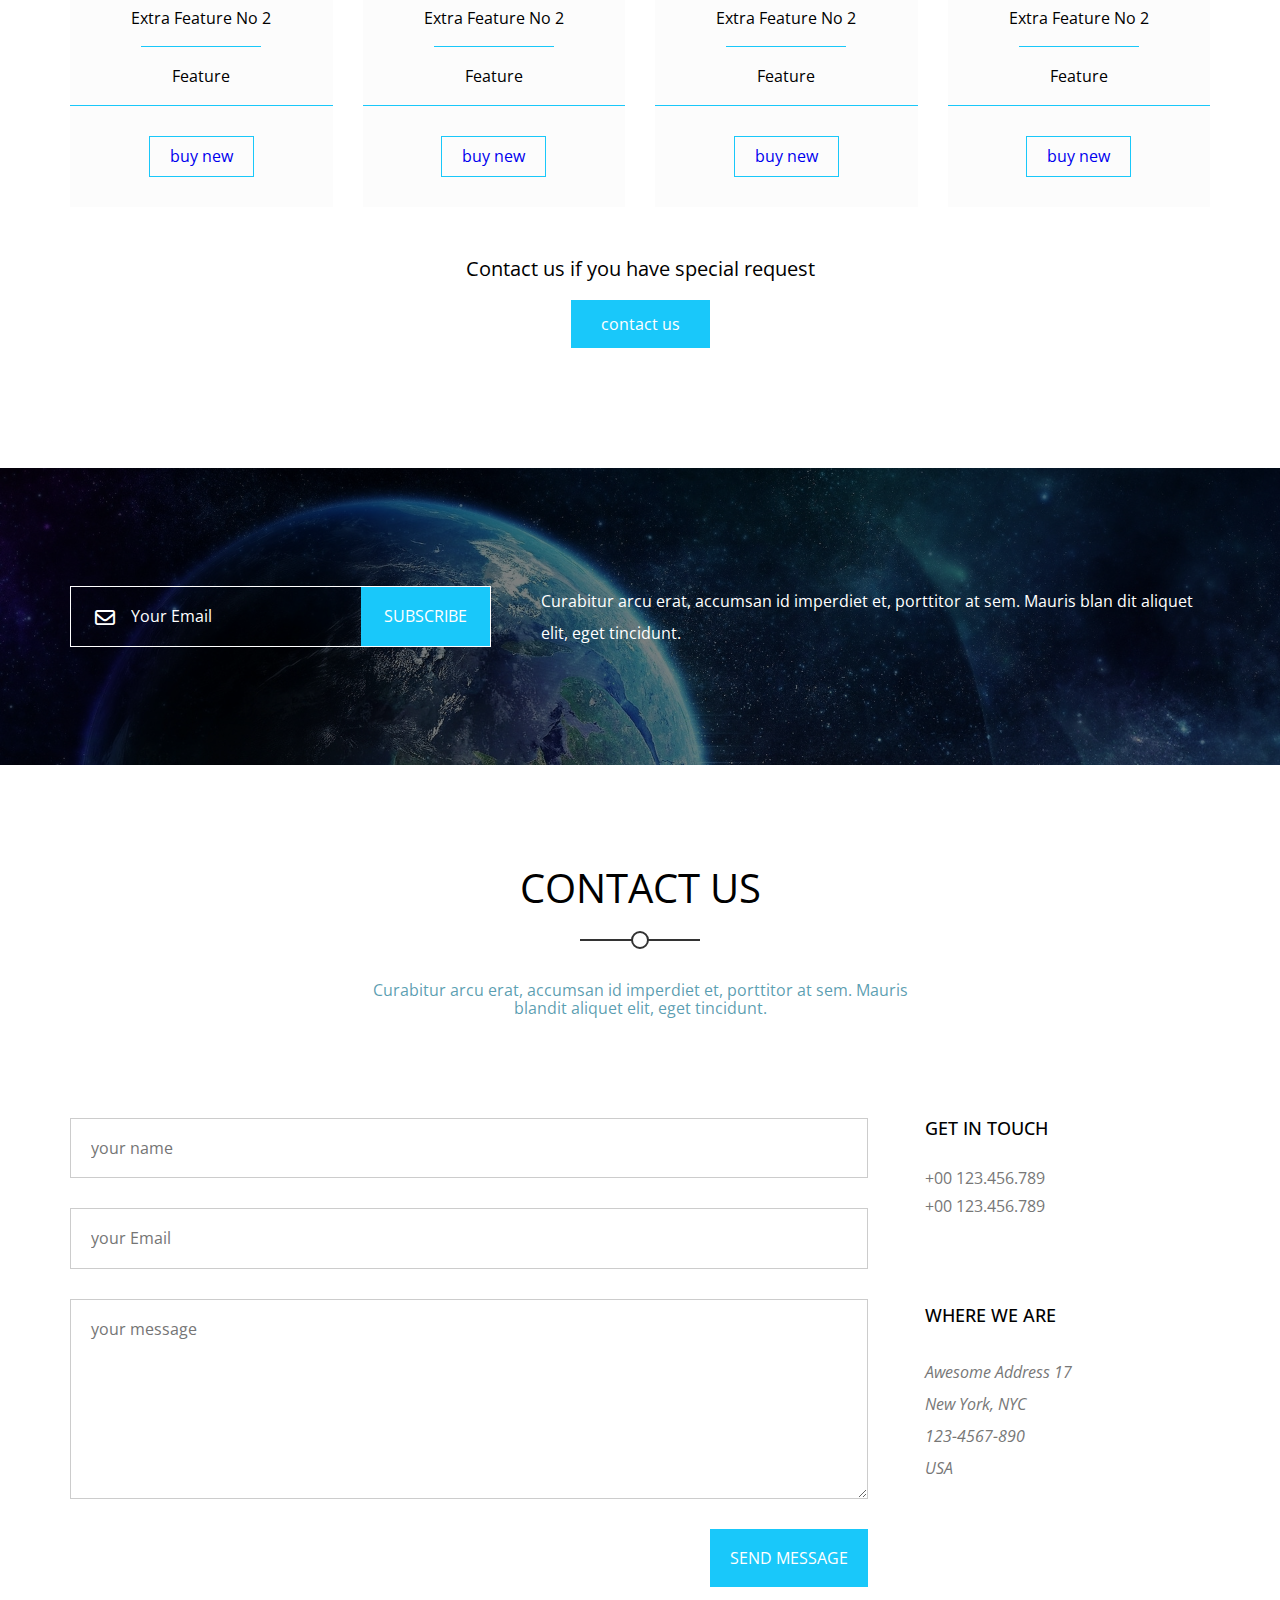
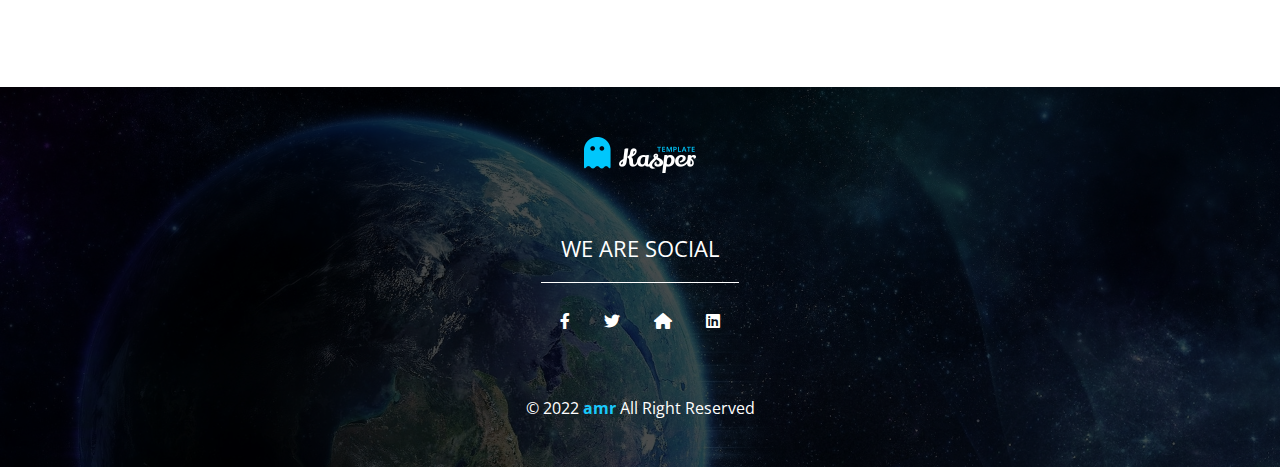
==== commit d02e703b: "amr" ====
--- a/index.html
+++ b/index.html
@@ -449,9 +449,9 @@
     <!-- start footer -->
 <div class="footer">
     <div class="container">
-        <img src="/images/logo.png" alt="">
+        <img src="images/logo.png" alt="">
         <p>WE ARE SOCIAL</p>
-        <div class="social-i">
+        <div class="social-icon">
             <i class="fab fa-facebook-f"></i>
             <i class="fab fa-twitter"></i>
             <i class="fas fa-home"></i>
